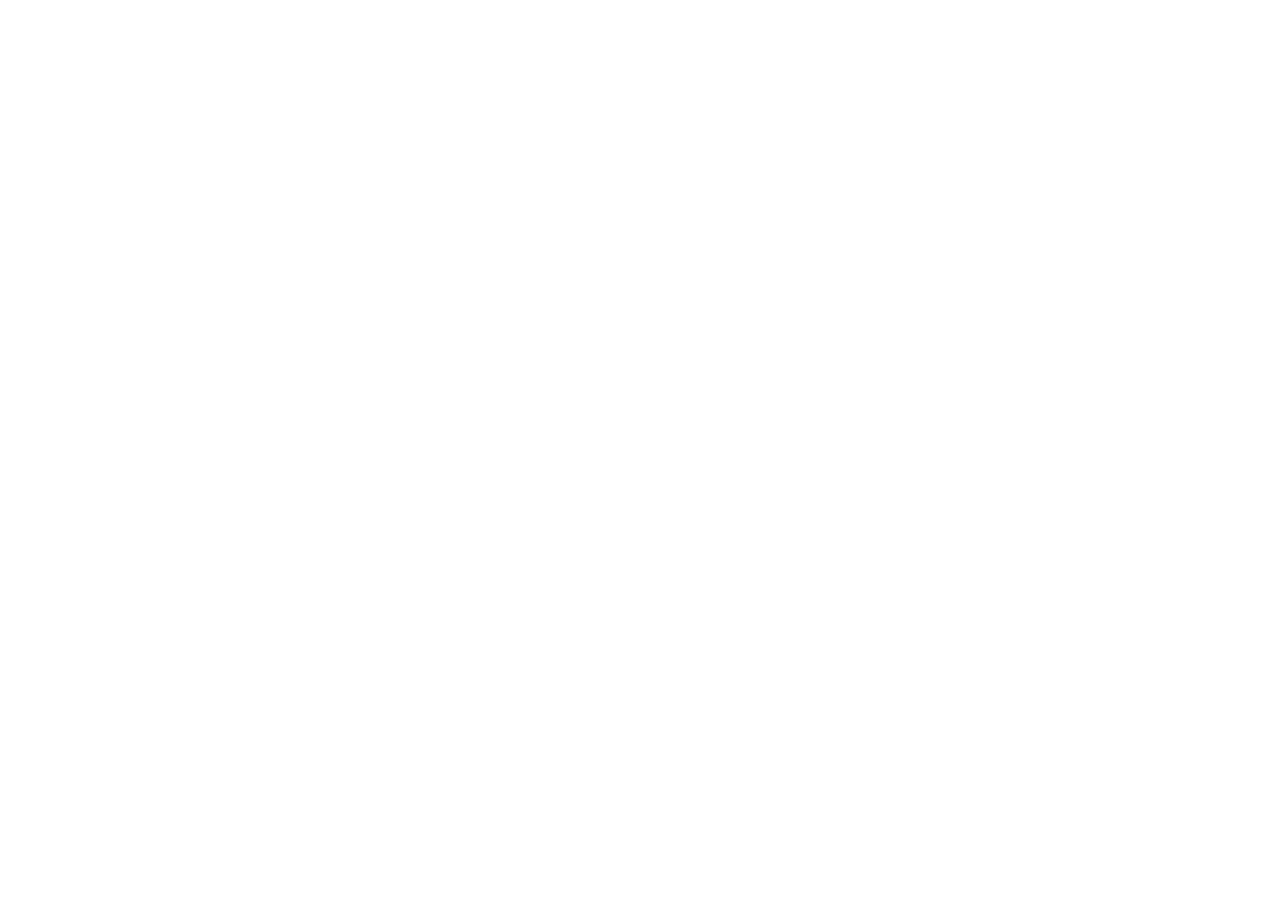
==== about.html @ e780770b "making about us page" ====
<!DOCTYPE html>
<html lang="en">

<head>
    <meta charset="UTF-8">
    <meta name="viewport" content="width=device-width, initial-scale=1.0">
    <title>Nicole Cahoon CPA</title>
    <link rel="stylesheet" href="styles.css">
    <link rel="preconnect" href="https://fonts.googleapis.com">
    <link rel="preconnect" href="https://fonts.gstatic.com" crossorigin>
    <link href="https://fonts.googleapis.com/css2?family=Lato:ital@1&family=Roboto:ital@1&family=Ubuntu&display=swap"
        rel="stylesheet">
    <link rel="stylesheet" href="https://cdnjs.cloudflare.com/ajax/libs/font-awesome/6.4.2/css/all.min.css"
        integrity="sha512-z3gLpd7yknf1YoNbCzqRKc4qyor8gaKU1qmn+CShxbuBusANI9QpRohGBreCFkKxLhei6S9CQXFEbbKuqLg0DA=="
        crossorigin="anonymous" referrerpolicy="no-referrer">
---- styles.css ----
html {
    font-size: 62.5%;
}

body {
    background-color: ;
    font-family: 'Ubuntu' sans-serif;
}

/* working on header*/
header {
    background-color:black;
    background-size: cover;
    background-repeat: no-repeat;


}

/* styles for navigation*/
/* working on navbar */
.navbar {
    display: flex;
    align-items: center;
    justify-content: space-between;

}



/*styling for logo */
.navbar img {
    width: 40%;
}

/* styles for navigation links */
.nav-links {
    display: none;
    list-style: none;
}

.nav-links.active {
    display: flex;
    flex-direction: column;
}

.nav-links li {
    margin-bottom: 10px;

}

.nav-links a {
    text-decoration: none;
    color: white;
    font-size: 2rem;
}
.nav-links a:hover{
    background-color: yellowgreen;
}

/* Humburger menu*/
/* Styles for the hamburger menu */
.menu-toggle {
    background: none;
    border: none;
    cursor: pointer;
    padding: 0;
    width: 30px;
    height: 20px;
    display: flex;
    flex-direction: column;
    justify-content: space-between;
}

.fa-facebook {
    font-size: 4rem;
    margin-left: 10rem;
    color: blue;
}

.fa-instagram {
    font-size: 4rem;
    margin-left: 10rem;
    color: red;
}

.hamburger {
    width: 100%;
    height: 4px;
    background-color: white;
    transition: transform 0.3s ease-in-out, opacity 0.3s ease-in-out;
    position: relative;
    right: 20px;
}

/* Styling for the active menu icon */
.menu-toggle.active .hamburger:nth-child(1) {
    transform: translateY(8px) rotate(45deg);
}

.menu-toggle.active .hamburger:nth-child(2) {
    opacity: 0;
}

.menu-toggle.active .hamburger:nth-child(3) {
    transform: translateY(-8px) rotate(-45deg);
}

.hero {
    position: relative;
}

.hero video {
    width: 100%;
}

.hero h1 {
    position: absolute;
    align-items: center;
    left: 35%;
    top: 5%;
    color: rgba(0, 255, 166, 0.551);
    width: 30%;
    font-size: 2rem;
}

.about {

    background-size: cover;
    background-repeat: no-repeat;
    text-align: center;
    color: #333;

}
.about img{
    width: 40rem;
}

.about h2 {
    font-size: 3rem;
    color: darkred;

}

.about-content {
    display: flex;
    justify-content: center;
    flex-direction: column;
    align-items: center;
    padding: 20px;
}

.about p {
    font-size: 2rem;
    color: black;
    width: 100%;
}

/* Styling for the services section */
.services {
    text-align: center;
}

.service-content  {
    display: flex;
    justify-content: center;
    align-items: center;
    text-align: center;

}

.service-content h2 {
    font-size: 3rem;
    margin-bottom: 20px;
    color: black;
    margin-right: 5%;
}
.services-container {
    display: grid;
    grid-gap: 10px; /* Adjust the gap between items */
    margin-top: 1px;
    text-align: center;
}
.service-wrapper {
    margin-top: 50px;
    background-image: url('images/NMAS.png');
    background-repeat: no-repeat;
    padding: 45%;
    text-align: center;
    background-position: center;
    color:white;
}

.service-wrapper h3 {
    font-size: 3rem;
    width: 50%;
    cursor: pointer;
    border: 1px solid black;
    position: absolute;
    left: 40%;
    background-color: black;

}


.service-wrapper h3:hover {
    background-color: #be1d1d;
}

.service-wrapper h3:active {
    transform: translateY(1px);
}

.service-wrapper-one {
    margin-top: 50px;
    background-image: url('images/Accounting.jpeg');
    background-repeat: no-repeat;
    padding: 45%;
    text-align: center;
    background-position: center;
    color:white;
}

.service-wrapper-one h3 {
    font-size: 3rem;
    width: 40%;
    cursor: pointer;
    border: 1px solid black;
    position: absolute;
    left: 38%;
    background-color: black;


}


.service-wrapper-one h3:hover {
    background-color: #be1d1d;
}

.service-wrapper-one h3:active {
    transform: translateY(1px);
}
.service-wrapper-two {
    margin-top: 50px;
    background-image: url('images/tax.png');
    background-repeat: no-repeat;
    padding: 45%;
    text-align: center;
    background-position: center;
    color:white;
}

.service-wrapper-two h3 {
    font-size: 3rem;
    width: 40%;
    cursor: pointer;
    border: 1px solid black;
    position: absolute;
    left: 40%;
    background-color: black;


}


.service-wrapper-two h3:hover {
    background-color: #be1d1d;
}

.service-wrapper-two h3:active {
    transform: translateY(1px);
}

.services a {
    text-decoration: none;
    color: black;
}
.services a:hover{
    background-color: yellowgreen;
}

.contact {
    padding: 20px;
    color: black;
}

.contact a {
    text-decoration: none;
    color: black;
    font-size: 80%;
}

.contact h2 {
    font-size: 3rem;
    margin-bottom: 20px;
    color: darkgreen;
}

.contact p {
    font-size: 2rem;
}

article {
    margin-bottom: 15px;
}

article h3 {
    font-size: 2.5rem;
    margin-bottom: 5px;
}

article p {
    margin: 0;
    font-size: 2rem;
}

/* Form styles */
form {
    margin-top: 20px;
    font-size: 3rem;
}

label {
    display: block;
    margin-bottom: 5px;
    font-size: 2.4rem;
}

input[type="text"],
input[type="email"],
textarea {
    width: 100%;
    padding: 8px;
    margin-bottom: 10px;
    border: 1px solid #ccc;
    border-radius: 4px;
    box-sizing: border-box;
    font-size: 2.2rem;
}

input[type="submit"] {
    background-color: #4CAF50;
    color: white;
    padding: 10px 20px;
    border: none;
    border-radius: 4px;
    cursor: pointer;
    font-size: 1em;
}

input[type="submit"]:hover {
    background-color: #45a049;
}

input[type="submit"]:focus {
    outline: none;
}

.contact img {
    margin: 15px;
    padding: 10px;
}
.containwraper a {
    border: 1px solid;
    background-color: #45a049;
    padding: 1rem;
    font-size: 1rem;
    color: white;
    text-decoration: none;
    border-radius: 10px;
text-align: center;
}

.containwraper a:hover {
    background-color: black;

}

footer {
    display: flex;
    justify-content: center;
    align-items: center;
    border-top: 2px solid black;
    padding: 20px;
    font-size: 2.5rem;
    color: #333;

}
/* for services page*/
/* Section containing services */
.services-wrapper {
    display: flex;
    flex-wrap: wrap;
    gap: 20px;
}

/* Individual service */
.service-one {
    background-color: black;
    padding: 20px;
    border-radius: 8px;
    flex: 1 1 300px; /* Adjust as needed */
    color: aliceblue;
}

/* Service titles */
.service h3 {
    font-size: 18px;
    margin-bottom: 10px;
}

/* Service links */
.service-one  a {
    text-decoration: none;
    color:white;
    border: 1px solid black;
    border-radius: 3px;
    font-size: 18px;
}
.service-one a:hover{
    background-color: black;
}

/* Service description */
.service p {
    font-size: 16px;
    margin-bottom: 15px;
}

/* Service lists */
.service ul {
    list-style: none;
    padding: 0;
}

/* Service list items */
.service li {
    margin-bottom: 5px;
}
.coint{
    text-align: center;
    border-top: 2px solid black;
    border-bottom: 2px solid black;
}

/* "Book Appointment" button */
.container-wrapper a {
    display: inline-block;
    padding: 10px 20px;
    text-decoration: none;
    background-color: #3498db;
    color: #fff;
    border-radius: 5px;
    margin-left: 1%;
    margin-bottom: 10px;
}

.container-wrapper a:hover {
    background-color: black;
}


/* Media queries for tablet (720px) */
@media (min-width: 601px) and (max-width: 1024px) {

    header {
        padding: 15px 30px;
    }

    .navbar {
        display: block;
        align-items: center;
    }

    .navbar img {
        width: 20%;
    }

    .nav-links {
        display: flex;
        list-style: none;
    }

    .nav-links li {
        margin-right: 20px;
    }

    .nav-links a {
        text-decoration: none;
        color: white;
        font-size: 4rem;
    }

    .menu-toggle {
        display: none;
    }

    .hero h1 {
        font-size: 4rem;
    }

    
    .services h2 {
        font-size: 5rem;
        color: darkred;
    }


    .contact h2 {
        font-size: 5rem;
        color: darkgreen;
    }

    .contact p {
        font-size: 4rem;
    }

    article h3 {
        font-size: 5rem;
    }

    article p {
        font-size: 2rem;
    }

    form {
        font-size: 5rem;
    }

    label {
        font-size: 5rem;
    }

    input[type="text"],
    input[type="email"],
    textarea {
        font-size: 4.6rem;
    }

    footer {
        font-size: 4rem;
    }

}

/* Media query for larger desktop screens */
@media (min-width: 1200px) {
    

    .navbar {
        display: flex;
        align-items: center;
        max-width: 1170px;
        margin: auto;
    }
    
    .navbar img {
        width: 20%;
    }
    .nav-links {
        display: flex;
        list-style: none;
        margin: auto;
    }

    .nav-links li {
        margin-right: auto;
        /* Add some space between the list items */
    }

    .nav-links a {
        text-decoration: none;
        color: white;
        font-size: 1.5rem;
        margin-left: 100px;

    }

   

    .menu-toggle {
        display: none;
    }

    .hero h1 {
        font-size: 8rem;
        width: 50%;
        text-align: center;
        margin-left: -10%;
    }

    .about h2 {
        font-size: 4rem;
    }

    .about p {
        font-size: 2rem;
        text-align: center;
        margin-left: 100px;
        margin-right: 100px;
    }

    .about{
        max-width: 1170px;
        margin: auto;
    }
/* starting styling for services */
    .services{
        max-width: 1170px;
        margin: auto;
    }
.services h2 {
        font-size: 4rem;
       
    }
    .services-container {
        display: grid;
        grid-template-columns: repeat(3, 1fr); /* Three columns with equal width */
        grid-gap: 10px; /* Adjust the gap between items */
        margin-top: 50px;
    }
    .service-wrapper {
        margin-top: 50px;
        background-image: url('images/NMAS.png');
        background-repeat: no-repeat;
        padding: 40%;
        text-align: center;
        background-position: center;
        color:white;
    }
    
    .service-wrapper h3 {
        font-size: 2.5rem;
        width: 20%;
        cursor: pointer;
        border: 1px solid black;
        padding: 5px;
        transition: all 0.3s ease;
        position: absolute;
        left: 14%;
        background-color: black;
        border-radius: 10px;

    
    }
    
    
    .service-wrapper h3:hover {
        background-color: #be1d1d;
        font-size: 4rem;
    }
   
    
    .service-wrapper-one {
        margin-top: 50px;
        background-image: url('images/Accounting.jpeg');
        background-repeat: no-repeat;
        padding: 40%;
        text-align: center;
        background-position: center;
        color:white;
    }
    
    .service-wrapper-one h3 {
        font-size: 2.5rem;
        width: 20%;
        cursor: pointer;
        border: 1px solid black;
        padding: 5px;
        transition: all 0.3s ease;
        position: absolute;
        left: 39%;
        background-color: black;
        border-radius: 10px;

    
    
    }
    
    .service-wrapper-one h3:hover {
        background-color: #be1d1d;
        font-size: 3rem;
    }
    
    .service-wrapper-one h3:active {
        transform: translateY(0px);
    }
    .service-wrapper-two {
        margin-top: 50px;
        background-image: url('images/tax.png');
        background-repeat: no-repeat;
        padding: 40%;
        text-align: center;
        background-position: center;
        color:white;
    }
    
    .service-wrapper-two h3 {
        font-size: 2.5rem;
        width: 20%;
        cursor: pointer;
        border: 1px solid black;
        padding: 5px;
        transition: all 0.3s ease;
        position: absolute;
        left: 65%;
        background-color: black;
        border-radius: 10px;
    
    
    }
    
    
    .service-wrapper-two h3:hover {
        background-color: #be1d1d;
        font-size: 3rem;
    }
    
    .service-wrapper-two h3:active {
        transform: translateY(1px);
    }
    
    
    .contact {
        max-width: 1170px;
        margin-left: 5%;
        text-align: center;

    }

    .contact p {
        font-size: 2rem;
    }
}
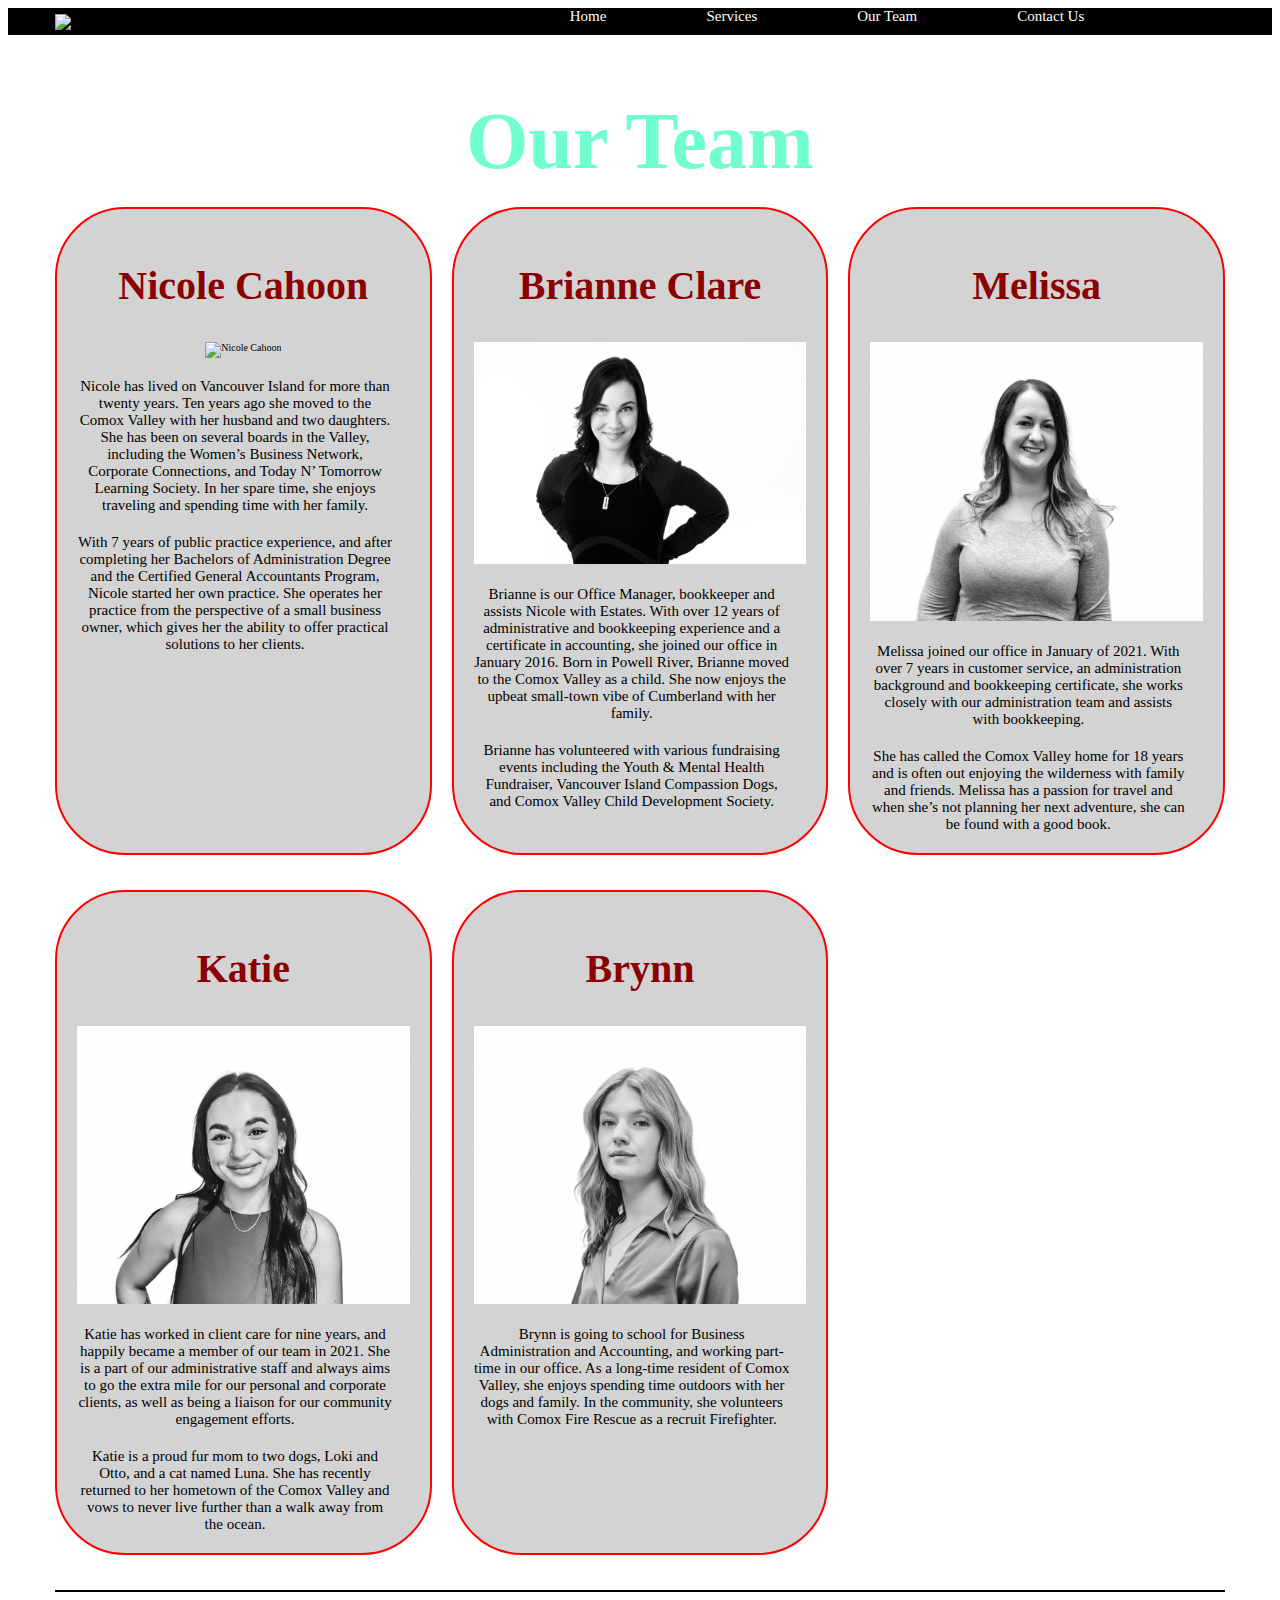
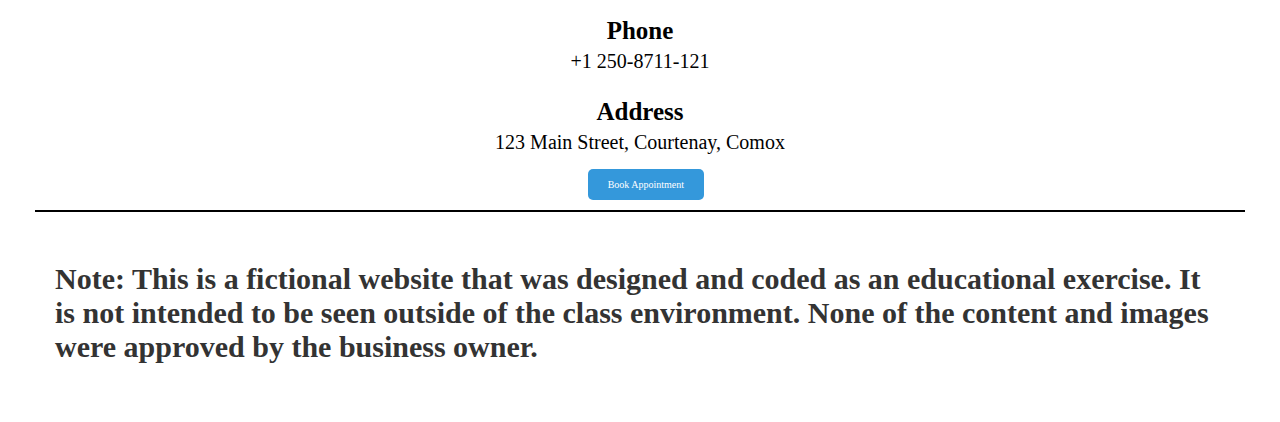
==== commit 7675b022: "modifying services page" ====
--- a/about.html
+++ b/about.html
@@ -4,7 +4,7 @@
 <head>
     <meta charset="UTF-8">
     <meta name="viewport" content="width=device-width, initial-scale=1.0">
-    <title>Nicole Cahoon CPA</title>
+    <title>Our Team</title>
     <link rel="stylesheet" href="styles.css">
     <link rel="preconnect" href="https://fonts.googleapis.com">
     <link rel="preconnect" href="https://fonts.gstatic.com" crossorigin>
@@ -12,4 +12,127 @@
         rel="stylesheet">
     <link rel="stylesheet" href="https://cdnjs.cloudflare.com/ajax/libs/font-awesome/6.4.2/css/all.min.css"
         integrity="sha512-z3gLpd7yknf1YoNbCzqRKc4qyor8gaKU1qmn+CShxbuBusANI9QpRohGBreCFkKxLhei6S9CQXFEbbKuqLg0DA=="
-        crossorigin="anonymous" referrerpolicy="no-referrer">+        crossorigin="anonymous" referrerpolicy="no-referrer">
+    <script>
+        function toggleMenu() {
+            const menu = document.getElementById('menu');
+            menu.classList.toggle('active');
+        }
+        function navigateTo(url) {
+            window.location.href = url;
+        }
+
+    </script>
+</head>
+
+<body>
+    <header>
+        <nav class="navbar">
+
+            <img src="images/cropped-NC_logo_INC_white_June_2016-03.png" alt="company logo">
+
+            <button class="menu-toggle" onclick="toggleMenu()" aria-label="Toggle navigation">
+                <span class="hamburger"></span>
+                <span class="hamburger"></span>
+                <span class="hamburger"></span>
+            </button>
+            <ul class="nav-links" id="menu">
+                <li><a href="index.html" target="_blank">Home</a></li>
+                <li><a href="services.html" target="_blank">Services</a></li>
+                <li><a href="about.html" target="_blank">Our Team</a></li>
+                <li><a href="contact.html" target="_blank"> Contact Us</a></li>
+            </ul>
+        </nav>
+    </header>
+    <main>
+        <section class="hero">
+
+            <video autoplay muted loop playsinline>
+                <source
+                    src="C:\Users\patha\OneDrive\Documents\Html Project\project-u8312\images\y2mate.com - Accounting Business Promotion in 2D Animation Style_1080p.mp4"
+                    type="video/mp4">
+            </video>
+
+            <div class="hero-content">
+                <h1>Our Team</h1>
+            </div>
+        </section>
+        <section class="card">
+            <article class="card-wrapper">
+                <h2>Nicole Cahoon</h2>
+                <img src="images\nicole.jpg" alt="Nicole Cahoon">
+                <p>Nicole has lived on Vancouver Island for more than twenty years. Ten years ago she moved to the Comox
+                    Valley with her husband and two daughters. She has been on several boards in the Valley, including
+                    the Women’s Business Network, Corporate Connections, and Today N’ Tomorrow Learning Society. In her
+                    spare time, she enjoys traveling and spending time with her family.</p>
+                <p>With 7 years of public practice experience, and after completing her Bachelors of Administration
+                    Degree and the Certified General Accountants Program, Nicole started her own practice. She operates
+                    her practice from the perspective of a small business owner, which gives her the ability to offer
+                    practical solutions to her clients.</p>
+            </article>
+
+            <article class="card-wrapper">
+                <h2>Brianne Clare</h2>
+                <img src="images\Brianne-Social-Size.jpg" alt="Brianne Clare">
+
+                <p>Brianne is our Office Manager, bookkeeper and assists Nicole with Estates. With over 12 years of
+                    administrative and bookkeeping experience and a certificate in accounting, she joined our office in
+                    January 2016. Born in Powell River, Brianne moved to the Comox Valley as a child. She now enjoys the
+                    upbeat small-town vibe of Cumberland with her family.</p>
+                <p>Brianne has volunteered with various fundraising events including the Youth & Mental Health
+                    Fundraiser, Vancouver Island Compassion Dogs, and Comox Valley Child Development Society.</p>
+            </article>
+            <article class="card-wrapper">
+                <h2>Melissa</h2>
+                <img src="images\M1.png" alt="Melissa">
+
+                <p>Melissa joined our office in January of 2021. With over 7 years in customer service, an
+                    administration background and bookkeeping certificate, she works closely with our administration
+                    team and assists with bookkeeping.</p>
+                <p>She has called the Comox Valley home for 18 years and is often out enjoying the wilderness with
+                    family and friends. Melissa has a passion for travel and when she’s not planning her next adventure,
+                    she can be found with a good book.</p>
+            </article>
+            <article class="card-wrapper">
+                <h2>Katie</h2>
+                <img src="images\K1.png" alt="Katie">
+
+                <p>Katie has worked in client care for nine years, and happily became a member of our team in 2021. She
+                    is a part of our administrative staff and always aims to go the extra mile for our personal and
+                    corporate clients, as well as being a liaison for our community engagement efforts.</p>
+                <p>Katie is a proud fur mom to two dogs, Loki and Otto, and a cat named Luna. She has recently returned
+                    to her hometown of the Comox Valley and vows to never live further than a walk away from the ocean.
+                </p>
+            </article>
+            <article class="card-wrapper">
+                <h2>Brynn</h2>
+                <img src="images\B1.png" alt="Brynn">
+
+                <p>Brynn is going to school for Business Administration and Accounting, and working part-time in our
+                    office. As a long-time resident of Comox Valley, she enjoys spending time outdoors with her dogs and
+                    family. In the community, she volunteers with Comox Fire Rescue as a recruit Firefighter.</p>
+            </article>
+        </section>
+        <section class="coint">
+            <article>
+                <h3>Phone</h3>
+                <p>+1 250-8711-121</p>
+            </article>
+            <article>
+                <h3>Address</h3>
+                <p>123 Main Street, Courtenay, Comox</p>
+            </article>
+            <div class="container-wrapper">
+                <a href="contact.html" target="_blank">Book Appointment</a>
+            </div>
+        </section>
+    </main>
+    <footer>
+        <p><b>Note: This is a fictional website that was designed and coded as an educational exercise. It is not
+                intended to
+                be seen outside of the class environment. None of the content and images were approved by the business
+                owner.</b></p>
+    </footer>
+</body>
+
+</html>--- a/styles.css
+++ b/styles.css
@@ -440,7 +440,6 @@
 .coint{
     text-align: center;
     border-top: 2px solid black;
-    border-bottom: 2px solid black;
 }
 
 /* "Book Appointment" button */
@@ -458,90 +457,45 @@
 .container-wrapper a:hover {
     background-color: black;
 }
-
-
-/* Media queries for tablet (720px) */
-@media (min-width: 601px) and (max-width: 1024px) {
-
-    header {
-        padding: 15px 30px;
-    }
-
-    .navbar {
-        display: block;
-        align-items: center;
-    }
-
-    .navbar img {
-        width: 20%;
-    }
-
-    .nav-links {
-        display: flex;
-        list-style: none;
-    }
-
-    .nav-links li {
-        margin-right: 20px;
-    }
-
-    .nav-links a {
-        text-decoration: none;
-        color: white;
-        font-size: 4rem;
-    }
-
-    .menu-toggle {
-        display: none;
-    }
-
-    .hero h1 {
-        font-size: 4rem;
-    }
-
-    
-    .services h2 {
-        font-size: 5rem;
-        color: darkred;
-    }
-
-
-    .contact h2 {
-        font-size: 5rem;
-        color: darkgreen;
-    }
-
-    .contact p {
-        font-size: 4rem;
-    }
-
-    article h3 {
-        font-size: 5rem;
-    }
-
-    article p {
-        font-size: 2rem;
-    }
-
-    form {
-        font-size: 5rem;
-    }
-
-    label {
-        font-size: 5rem;
-    }
-
-    input[type="text"],
-    input[type="email"],
-    textarea {
-        font-size: 4.6rem;
-    }
-
-    footer {
-        font-size: 4rem;
-    }
-
-}
+/*for about page
+-
+-
+*/
+
+
+.card {
+    display: grid;
+    grid-template-columns: repeat(autofit, minmax(300px, 1fr));
+    gap: 20px;
+    padding: 20px;
+    text-align: center;
+    margin-top: 20px;
+    
+}
+
+.card-wrapper {
+    border: 2px solid red;
+    padding: 20px;
+    border-radius: 50px;
+    background-color:lightgray;
+    color:black;
+}
+.card-wrapper img{
+    width: 65%;
+}
+.card-wrapper h2{
+    font-size: 4rem;
+    color: darkred;
+}
+.card-wrapper:hover{
+    background-color: black;
+    color: silver;
+}
+.card-wrapper p{
+    font-size: 1.5rem;
+    margin-top: 20px;
+}
+
 
 /* Media query for larger desktop screens */
 @media (min-width: 1200px) {
@@ -601,6 +555,11 @@
     }
 
     .about{
+        max-width: 1170px;
+        margin: auto;
+    }
+    footer {
+        font-size: 4rem;
         max-width: 1170px;
         margin: auto;
     }
@@ -731,4 +690,75 @@
     .contact p {
         font-size: 2rem;
     }
+    .coint{
+        max-width: 1170px;
+        margin: auto;
+    }
+
+    /* contact us page----
+    --------
+    ----
+    */
+    form {
+        font-size: 2rem;
+        max-width: 1170px;
+        margin: auto;
+    }
+
+    label {
+        font-size: 2rem;
+    }
+
+    input[type="text"],
+    input[type="email"],
+    textarea {
+        font-size: 2rem;
+        max-width: 1170px;
+        margin: auto;
+    }
+
+    footer {
+        font-size: 3rem;
+        max-width: 1170px;
+        margin: auto;
+    }
+    /* for about page*/
+    .card {
+        display: grid;
+        grid-template-columns: repeat(3, minmax(300px, 1fr));
+        gap: 20px;
+        padding: 20px;
+        text-align: center;
+        margin-top: 80px;
+        max-width: 1170px;
+        margin: auto;
+        
+        
+    }
+    
+    .card-wrapper {
+        border: 2px solid red;
+        padding: 20px;
+        border-radius: 70px;
+        background-color:lightgray;
+        color:black;
+    }
+    .card-wrapper img{
+        width: 100%;
+    }
+    .card-wrapper h2{
+        font-size: 4rem;
+        color: darkred;
+    }
+    .card-wrapper p{
+        font-size: 1.5rem;
+        width: 95%;
+        margin-top: 20px;
+    }
+    .card-wrapper:hover{
+        background-color: black;
+        color: silver;
+    }
+    
+    
 }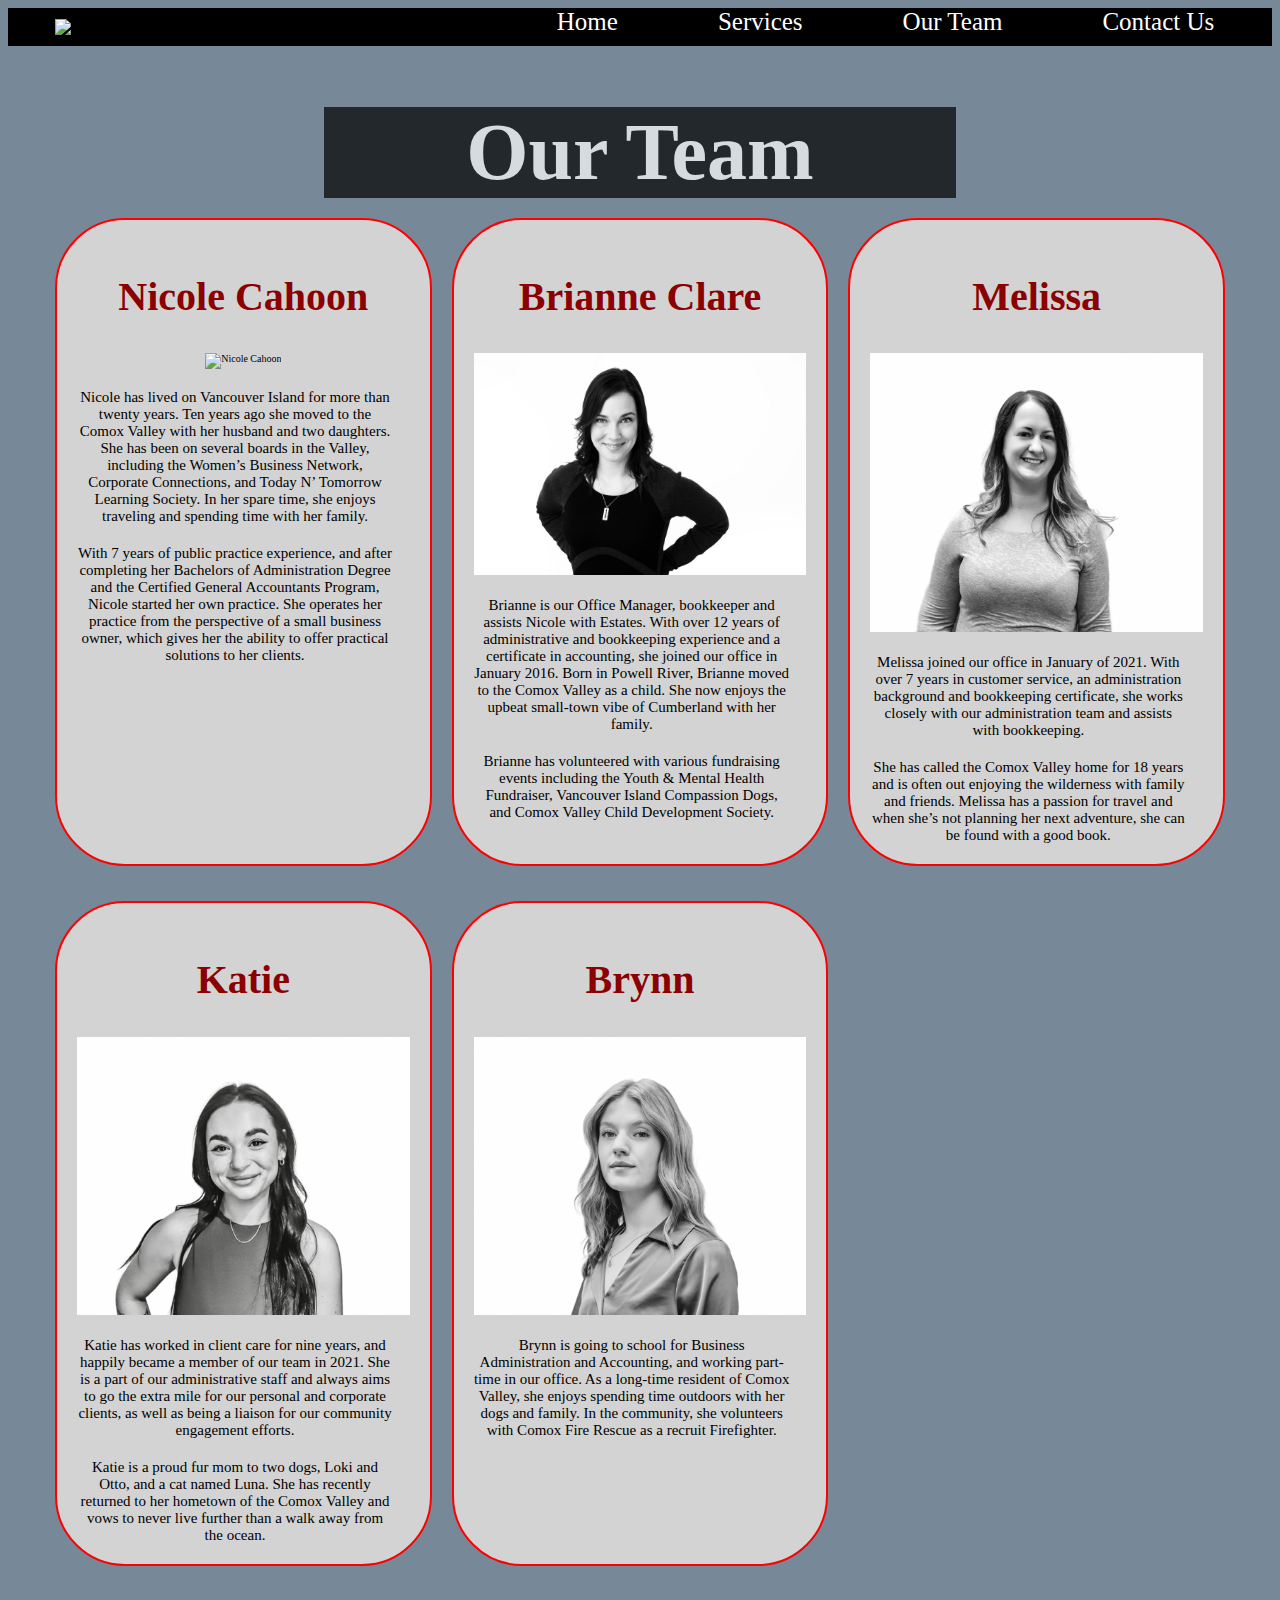
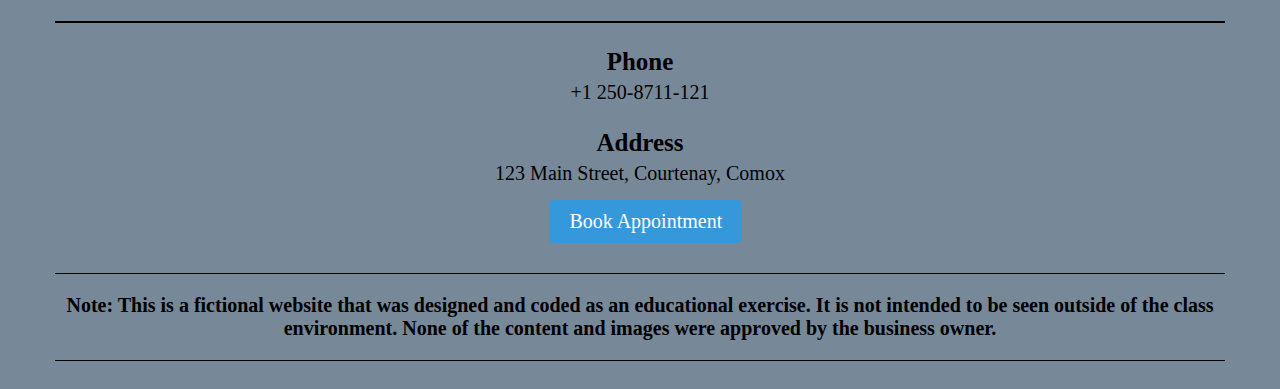
==== commit c5725b90: "I completed my editing and wrote content for why chose us with the help of chatgpt" ====
--- a/about.html
+++ b/about.html
@@ -37,15 +37,16 @@
                 <span class="hamburger"></span>
             </button>
             <ul class="nav-links" id="menu">
-                <li><a href="index.html" target="_blank">Home</a></li>
-                <li><a href="services.html" target="_blank">Services</a></li>
-                <li><a href="about.html" target="_blank">Our Team</a></li>
-                <li><a href="contact.html" target="_blank"> Contact Us</a></li>
+                <li><a href="index.html">Home</a></li>
+                <li><a href="services.html">Services</a></li>
+                <li><a href="about.html">Our Team</a></li>
+                <li><a href="contact.html"> Contact Us</a></li>
             </ul>
         </nav>
     </header>
     <main>
         <section class="hero">
+            <img src="images\.jpg" alt="Accounting">
 
             <video autoplay muted loop playsinline>
                 <source
@@ -113,6 +114,9 @@
                     family. In the community, she volunteers with Comox Fire Rescue as a recruit Firefighter.</p>
             </article>
         </section>
+
+    </main>
+    <footer>
         <section class="coint">
             <article>
                 <h3>Phone</h3>
@@ -126,12 +130,13 @@
                 <a href="contact.html" target="_blank">Book Appointment</a>
             </div>
         </section>
-    </main>
-    <footer>
-        <p><b>Note: This is a fictional website that was designed and coded as an educational exercise. It is not
-                intended to
-                be seen outside of the class environment. None of the content and images were approved by the business
-                owner.</b></p>
+        <div class="disclaimer">
+            <p><b>Note: This is a fictional website that was designed and coded as an educational exercise. It is not
+                    intended to
+                    be seen outside of the class environment. None of the content and images were approved by the
+                    business
+                    owner.</b></p>
+        </div>
     </footer>
 </body>
 
--- a/styles.css
+++ b/styles.css
@@ -3,7 +3,7 @@
 }
 
 body {
-    background-color: ;
+    background-color:lightslategray;
     font-family: 'Ubuntu' sans-serif;
 }
 
@@ -51,7 +51,7 @@
 .nav-links a {
     text-decoration: none;
     color: white;
-    font-size: 2rem;
+    font-size: 3rem;
 }
 .nav-links a:hover{
     background-color: yellowgreen;
@@ -107,10 +107,14 @@
 
 .hero {
     position: relative;
-}
-
+    
+}
+.hero img{
+    width: 100%;
+}
 .hero video {
     width: 100%;
+    display: none;
 }
 
 .hero h1 {
@@ -118,9 +122,9 @@
     align-items: center;
     left: 35%;
     top: 5%;
-    color: rgba(0, 255, 166, 0.551);
+    color:black;
     width: 30%;
-    font-size: 2rem;
+    font-size: 3rem;
 }
 
 .about {
@@ -174,11 +178,31 @@
     color: black;
     margin-right: 5%;
 }
+.service-content p{
+    font-size: 2rem;
+}
+.main-Service{
+    max-width: 1170px;
+    margin: auto;
+    display: block;
+    text-align: center;
+}
+.main-Service h2{
+    font-size: 3rem;
+    margin-top: 40px;
+}
+.main-Service p{
+    font-size: 2rem;
+    text-align: center;
+}
+
 .services-container {
     display: grid;
     grid-gap: 10px; /* Adjust the gap between items */
     margin-top: 1px;
     text-align: center;
+    max-width: 1170px;
+    margin: auto;
 }
 .service-wrapper {
     margin-top: 50px;
@@ -356,42 +380,102 @@
     outline: none;
 }
 
-.contact img {
-    margin: 15px;
-    padding: 10px;
-}
-.containwraper a {
-    border: 1px solid;
-    background-color: #45a049;
-    padding: 1rem;
-    font-size: 1rem;
+/* Footer styles */
+
+footer {
+    background-color:lightslategray;
+    padding: 20px;
+    text-align: center;
+    
+}
+
+.contacts {
+    display: block;
+    background-color:lightslategray;
+}
+
+.contacts-details {
+    flex-basis: 45%;
+    padding-right: 20px; /* Adjust spacing between contact details and map */
+margin-top: 40px;
+}
+
+.contacts-details h2 {
+    margin-bottom: 10px;
+    font-size: 4rem;
+}
+
+.contacts-details article {
+    margin-bottom: 15px;
+}
+
+.contacts-details article a {
+    font-size: 2rem;
+    margin-bottom: 5px;
+    margin-top: 15px;
+    color: black;
+}
+
+.map{
+    margin-top: 80px;
+    margin-right: 50px;
+}
+.contacts-details p {
+    margin-bottom: 15px;
+    margin-top: 15px;
+    font-size: 2rem;
+}
+
+.social-links a {
+    margin-right: 10px; /* Adjust spacing between social media icons */
+}
+
+.appointment {
+    margin-top: 15px;
+}
+
+.appointment a {
+    display: inline-block;
+    padding: 10px 15px;
+    border: 1px solid #45a049;
+    background-color: black;
     color: white;
     text-decoration: none;
     border-radius: 10px;
-text-align: center;
-}
-
-.containwraper a:hover {
+    transition: background-color 0.3s ease;
+    font-size: 2rem;
+}
+
+.appointment a:hover {
     background-color: black;
-
-}
-
-footer {
-    display: flex;
-    justify-content: center;
-    align-items: center;
-    border-top: 2px solid black;
-    padding: 20px;
-    font-size: 2.5rem;
-    color: #333;
-
-}
+}
+
+.disclaimer {
+    font-size: 2rem;
+    margin-top: 20px;
+    border-bottom: 1px solid black;
+    border-top: 1px solid black;
+}
+
 /* for services page*/
 /* Section containing services */
 .services-wrapper {
-    display: flex;
-    flex-wrap: wrap;
+    display: grid;
+    grid-template-columns: repeat(1, minmax(300px, 1fr));
     gap: 20px;
+    padding: 20px;
+    text-align: center;
+    margin-top: 20px;
+    max-width: 1170px;
+    margin: auto;
+    
+}
+.service-one li{
+    list-style: circle;
+ font-size: 16px;
+ text-align: left;
+ margin-left: 40%;
+
 }
 
 /* Individual service */
@@ -399,42 +483,44 @@
     background-color: black;
     padding: 20px;
     border-radius: 8px;
-    flex: 1 1 300px; /* Adjust as needed */
     color: aliceblue;
+
 }
 
 /* Service titles */
-.service h3 {
+.services-wrapper h3 {
     font-size: 18px;
-    margin-bottom: 10px;
+    margin-bottom: 40px;
 }
 
 /* Service links */
 .service-one  a {
     text-decoration: none;
     color:white;
-    border: 1px solid black;
+    border: 2px solid red;
     border-radius: 3px;
     font-size: 18px;
+    padding: 5px;
 }
 .service-one a:hover{
-    background-color: black;
+    background-color:gray;
+    color: black;
 }
 
 /* Service description */
-.service p {
+.services-wrapper p {
     font-size: 16px;
     margin-bottom: 15px;
 }
 
 /* Service lists */
-.service ul {
+.services-wrapper ul {
     list-style: none;
-    padding: 0;
+    text-align: center;
 }
 
 /* Service list items */
-.service li {
+.services-wrapper li {
     margin-bottom: 5px;
 }
 .coint{
@@ -509,7 +595,7 @@
     }
     
     .navbar img {
-        width: 20%;
+        width: 30%;
     }
     .nav-links {
         display: flex;
@@ -525,7 +611,7 @@
     .nav-links a {
         text-decoration: none;
         color: white;
-        font-size: 1.5rem;
+        font-size: 2.5rem;
         margin-left: 100px;
 
     }
@@ -535,14 +621,26 @@
     .menu-toggle {
         display: none;
     }
-
-    .hero h1 {
+    
+    .hero img{
+display: none;
+    }
+
+    .hero video {
+        width: 100%;
+        display: inline-block;
+    }
+    .hero-content h1 {
         font-size: 8rem;
         width: 50%;
         text-align: center;
         margin-left: -10%;
-    }
-
+        position: absolute;
+        color: #fff;
+        background-color:black;
+        opacity: 70%;
+
+    }
     .about h2 {
         font-size: 4rem;
     }
@@ -562,6 +660,7 @@
         font-size: 4rem;
         max-width: 1170px;
         margin: auto;
+        background-color: lightslategray;
     }
 /* starting styling for services */
     .services{
@@ -572,6 +671,21 @@
         font-size: 4rem;
        
     }
+    .main-Service{
+        max-width: 1170px;
+        margin: auto;
+        display: block;
+        text-align: center;
+    }
+    .main-Service h2{
+        font-size: 3rem;
+        margin-top: 40px;
+    }
+    .main-Service p{
+        font-size: 2rem;
+        text-align: center;
+    }
+    
     .services-container {
         display: grid;
         grid-template-columns: repeat(3, 1fr); /* Three columns with equal width */
@@ -682,28 +796,98 @@
     
     .contact {
         max-width: 1170px;
-        margin-left: 5%;
         text-align: center;
+        margin: auto;
 
     }
 
     .contact p {
         font-size: 2rem;
+
     }
     .coint{
         max-width: 1170px;
         margin: auto;
     }
+    .container-wrapper{
+        font-size: 2rem;
+    }
+    footer {
+        background-color:lightslategray;
+        padding: 20px;
+        text-align: center;
+        max-width: 1170px;
+        margin: auto;
+        
+    }
+    footer p{
+        font-size: 2rem;
+    }
+    
+    .contacts {
+        display: flex;
+        justify-content: space-between;
+        align-items: flex-start;
+    }
+    
+    .contacts-details {
+        flex-basis: 45%;
+        padding-right: 20px; /* Adjust spacing between contact details and map */
+    }
+    
+    .contacts-details h2 {
+        margin-bottom: 10px;
+        color: black;
+        margin-bottom: 10px;
+    }
+    
+    .contacts-details article {
+        margin-bottom: 15px;
+        margin-top: 15px;
+    }
+    
+    .contacts-details h3 {
+        font-size:2.5rem;
+        margin-bottom: 5px;
+        margin-top: 5px;
+    }
+    
+    .contacts-details p {
+        margin-bottom: 5px;
+        margin-top: 5px;
+    }
+    
+    .social-links a {
+        margin-right: 10px; /* Adjust spacing between social media icons */
+    }
+    
+    .appointment {
+        margin-top: 15px;
+        margin-bottom: 15px;
+    }
+    
+    .appointment a {
+        display: inline-block;
+        padding: 10px 20px;
+        border: 1px solid #45a049;
+        background-color: #45a049;
+        color: white;
+        text-decoration: none;
+        border-radius: 10px;
+        transition: background-color 0.3s ease;
+    }
+    
+    .appointment a:hover {
+        background-color: black;
+    }
+    
+  
 
     /* contact us page----
     --------
     ----
     */
-    form {
-        font-size: 2rem;
-        max-width: 1170px;
-        margin: auto;
-    }
+  
 
     label {
         font-size: 2rem;
@@ -713,15 +897,11 @@
     input[type="email"],
     textarea {
         font-size: 2rem;
-        max-width: 1170px;
-        margin: auto;
-    }
-
-    footer {
-        font-size: 3rem;
-        max-width: 1170px;
-        margin: auto;
-    }
+        
+        margin-bottom: 20px;
+    }
+
+   
     /* for about page*/
     .card {
         display: grid;
@@ -758,6 +938,7 @@
     .card-wrapper:hover{
         background-color: black;
         color: silver;
+        opacity: 70%;
     }
     
     
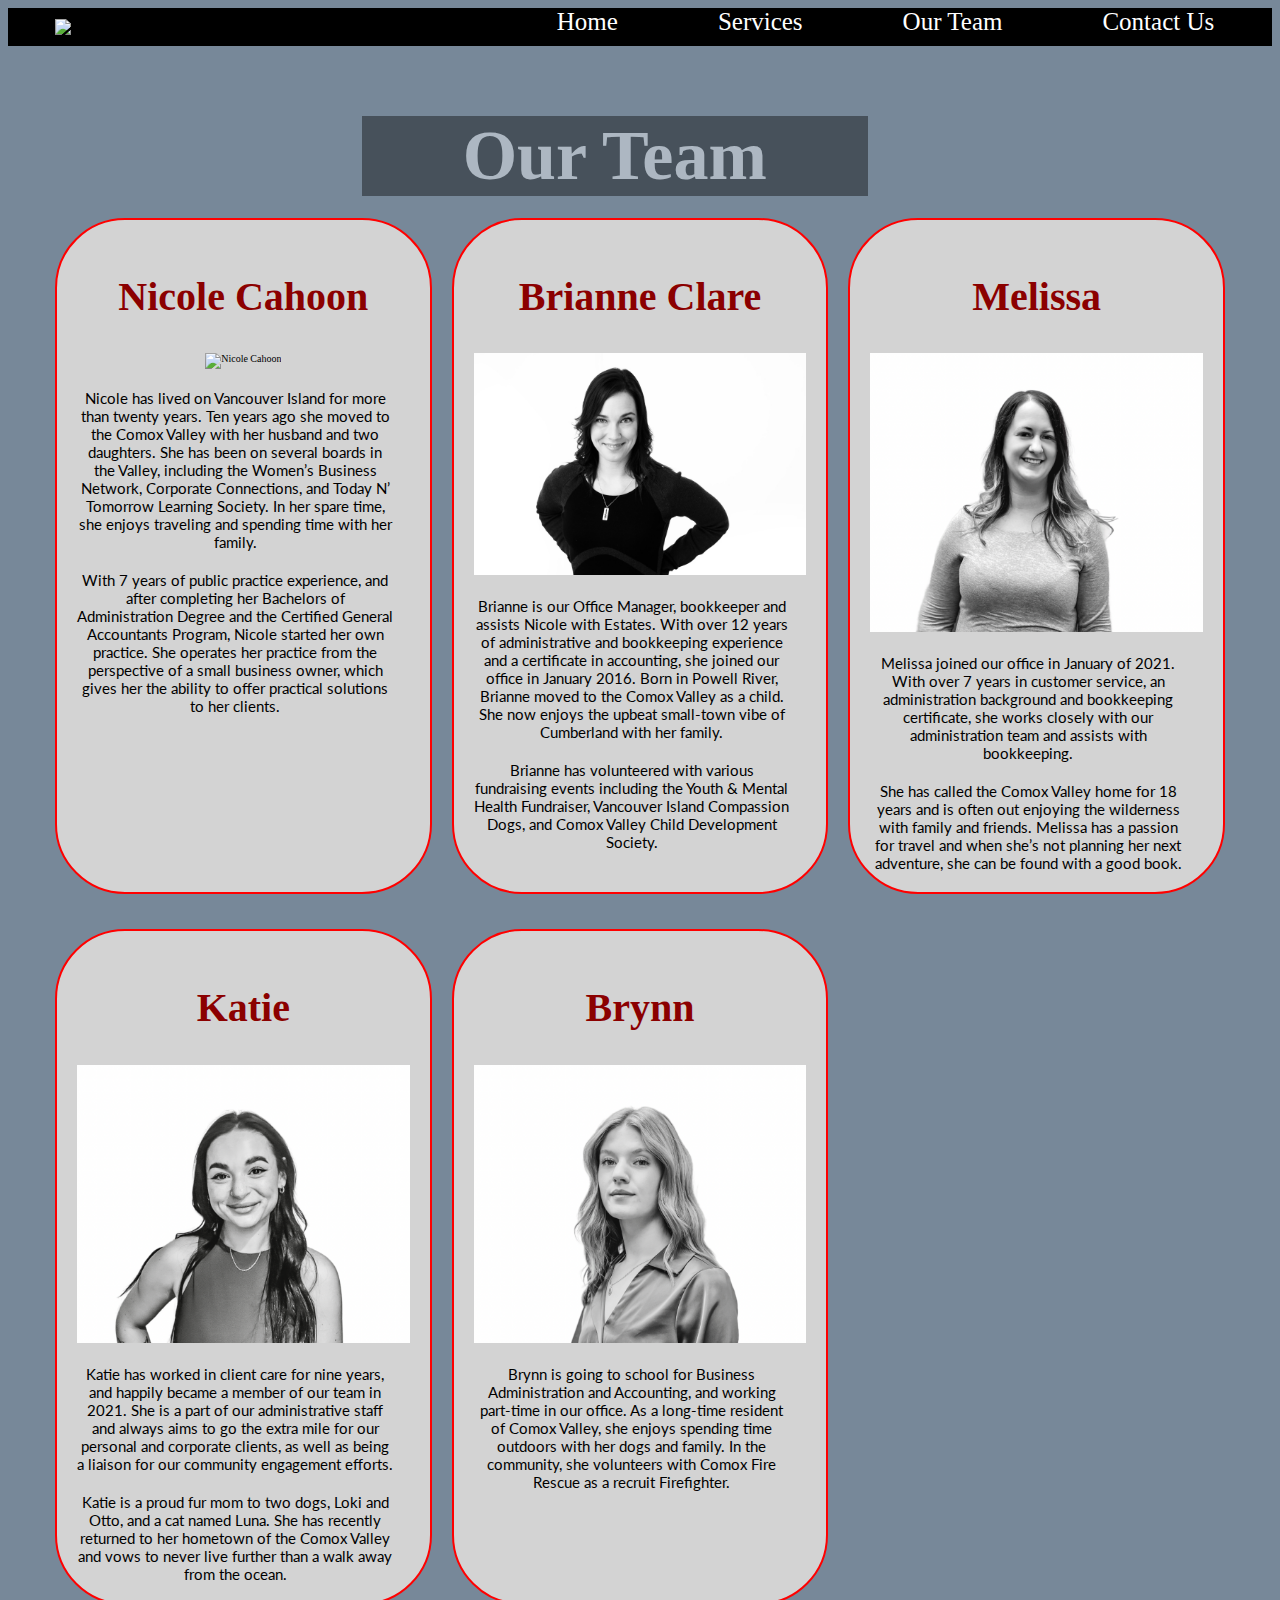
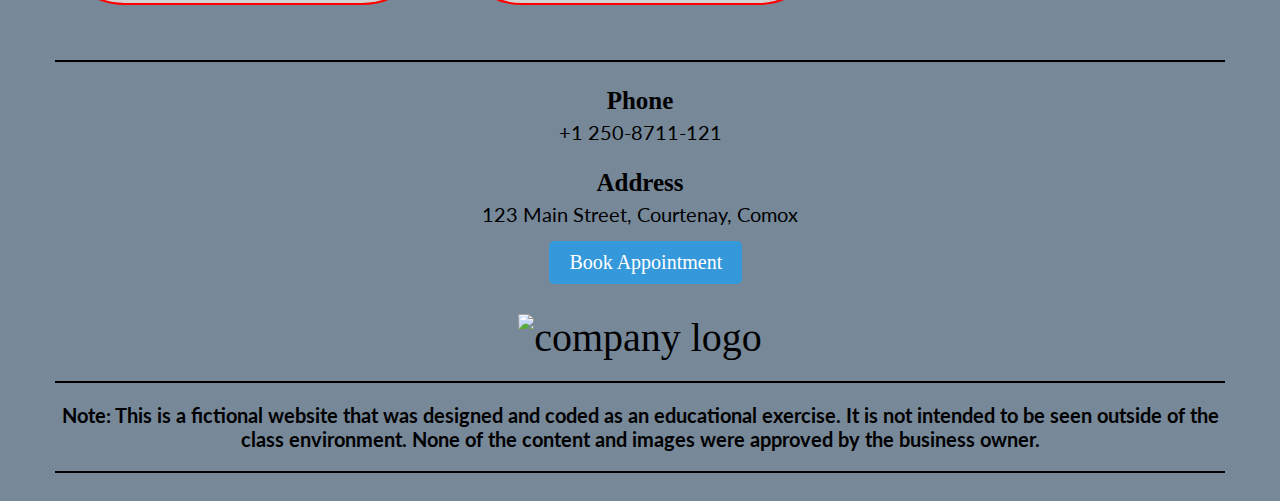
==== commit 1f01901e: "completed" ====
--- a/about.html
+++ b/about.html
@@ -130,6 +130,8 @@
                 <a href="contact.html" target="_blank">Book Appointment</a>
             </div>
         </section>
+        <img src="images/cropped-NC_logo_INC_white_June_2016-03.png" alt="company logo">
+
         <div class="disclaimer">
             <p><b>Note: This is a fictional website that was designed and coded as an educational exercise. It is not
                     intended to
--- a/styles.css
+++ b/styles.css
@@ -3,16 +3,29 @@
 }
 
 body {
-    background-color:lightslategray;
-    font-family: 'Ubuntu' sans-serif;
+    background-color: lightslategray;
+
 }
 
 /* working on header*/
 header {
-    background-color:black;
+    background-color: black;
     background-size: cover;
     background-repeat: no-repeat;
 
+
+}
+
+/* using two font styles*/
+h1,
+h2,
+h3 {
+    font-family: 'Ubuntu' Arial, Helvetica, sans-serif;
+
+}
+
+p {
+    font-family: 'Lato', sans-serif;
 
 }
 
@@ -53,7 +66,8 @@
     color: white;
     font-size: 3rem;
 }
-.nav-links a:hover{
+
+.nav-links a:hover {
     background-color: yellowgreen;
 }
 
@@ -73,14 +87,16 @@
 
 .fa-facebook {
     font-size: 4rem;
-    margin-left: 10rem;
+    margin-left: 4rem;
     color: blue;
+    text-align: center;
 }
 
 .fa-instagram {
     font-size: 4rem;
-    margin-left: 10rem;
+    margin-left: 4.5rem rem;
     color: red;
+    text-align: center;
 }
 
 .hamburger {
@@ -107,11 +123,13 @@
 
 .hero {
     position: relative;
-    
-}
-.hero img{
+
+}
+
+.hero img {
     width: 100%;
 }
+
 .hero video {
     width: 100%;
     display: none;
@@ -120,11 +138,13 @@
 .hero h1 {
     position: absolute;
     align-items: center;
-    left: 35%;
-    top: 5%;
-    color:black;
-    width: 30%;
-    font-size: 3rem;
+    left: 18%;
+    top: 3%;
+    color: white;
+    width: 70%;
+    font-size: 4rem;
+    background-color: black;
+    opacity: 50%;
 }
 
 .about {
@@ -133,15 +153,19 @@
     background-repeat: no-repeat;
     text-align: center;
     color: #333;
-
-}
-.about img{
-    width: 40rem;
+    border-bottom: 2px solid white;
+    max-width: 1170px;
+    margin: auto;
+    text-align: center;
+}
+
+.about img {
+    width: 80%;
 }
 
 .about h2 {
     font-size: 3rem;
-    color: darkred;
+    color: white;
 
 }
 
@@ -150,11 +174,11 @@
     justify-content: center;
     flex-direction: column;
     align-items: center;
-    padding: 20px;
+    text-align: center;
 }
 
 .about p {
-    font-size: 2rem;
+    font-size: 1.5rem;
     color: black;
     width: 100%;
 }
@@ -164,46 +188,61 @@
     text-align: center;
 }
 
-.service-content  {
+.service-content {
     display: flex;
     justify-content: center;
     align-items: center;
     text-align: center;
-
-}
+    margin-top: 50px;
+    max-width: 1170px;
+    margin: auto;
+    flex-wrap: wrap;
+}
+
 
 .service-content h2 {
     font-size: 3rem;
     margin-bottom: 20px;
-    color: black;
+    color: white;
     margin-right: 5%;
 }
-.service-content p{
-    font-size: 2rem;
-}
-.main-Service{
+
+.service-content p {
+    font-size: 1.5rem;
+    margin: auto;
+    margin-top: 40px;
+}
+
+.main-Service {
     max-width: 1170px;
     margin: auto;
     display: block;
     text-align: center;
-}
-.main-Service h2{
+    border-top: 2px solid white;
+
+}
+
+.main-Service h2 {
     font-size: 3rem;
     margin-top: 40px;
-}
-.main-Service p{
-    font-size: 2rem;
+    color: white;
+}
+
+.main-Service p {
+    font-size: 1.5rem;
     text-align: center;
 }
 
 .services-container {
     display: grid;
-    grid-gap: 10px; /* Adjust the gap between items */
+    grid-gap: 10px;
+    /* Adjust the gap between items */
     margin-top: 1px;
     text-align: center;
     max-width: 1170px;
     margin: auto;
 }
+
 .service-wrapper {
     margin-top: 50px;
     background-image: url('images/NMAS.png');
@@ -211,7 +250,7 @@
     padding: 45%;
     text-align: center;
     background-position: center;
-    color:white;
+    color: white;
 }
 
 .service-wrapper h3 {
@@ -241,7 +280,7 @@
     padding: 45%;
     text-align: center;
     background-position: center;
-    color:white;
+    color: white;
 }
 
 .service-wrapper-one h3 {
@@ -264,6 +303,7 @@
 .service-wrapper-one h3:active {
     transform: translateY(1px);
 }
+
 .service-wrapper-two {
     margin-top: 50px;
     background-image: url('images/tax.png');
@@ -271,7 +311,7 @@
     padding: 45%;
     text-align: center;
     background-position: center;
-    color:white;
+    color: white;
 }
 
 .service-wrapper-two h3 {
@@ -297,9 +337,10 @@
 
 .services a {
     text-decoration: none;
-    color: black;
-}
-.services a:hover{
+    color: white;
+}
+
+.services a:hover {
     background-color: yellowgreen;
 }
 
@@ -383,21 +424,29 @@
 /* Footer styles */
 
 footer {
-    background-color:lightslategray;
+    background-color: lightslategray;
     padding: 20px;
-    text-align: center;
-    
+
+}
+
+footer img {
+    width: 95%;
+    margin-top: 20px;
 }
 
 .contacts {
     display: block;
-    background-color:lightslategray;
+    background-color: lightslategray;
+    max-width: 1170px;
+    margin: auto;
+    text-align: center;
 }
 
 .contacts-details {
     flex-basis: 45%;
-    padding-right: 20px; /* Adjust spacing between contact details and map */
-margin-top: 40px;
+    padding-right: 20px;
+    /* Adjust spacing between contact details and map */
+    margin-top: 40px;
 }
 
 .contacts-details h2 {
@@ -416,10 +465,6 @@
     color: black;
 }
 
-.map{
-    margin-top: 80px;
-    margin-right: 50px;
-}
 .contacts-details p {
     margin-bottom: 15px;
     margin-top: 15px;
@@ -427,7 +472,8 @@
 }
 
 .social-links a {
-    margin-right: 10px; /* Adjust spacing between social media icons */
+    margin-right: 10px;
+    /* Adjust spacing between social media icons */
 }
 
 .appointment {
@@ -453,77 +499,64 @@
 .disclaimer {
     font-size: 2rem;
     margin-top: 20px;
-    border-bottom: 1px solid black;
-    border-top: 1px solid black;
+    border-bottom: 2px solid black;
+    border-top: 2px solid black;
+}
+
+.map {
+    margin-top: 20px;
+    margin-right: 10rem;
+    display: flex;
 }
 
 /* for services page*/
 /* Section containing services */
 .services-wrapper {
-    display: grid;
-    grid-template-columns: repeat(1, minmax(300px, 1fr));
-    gap: 20px;
-    padding: 20px;
+    display: flex;
     text-align: center;
     margin-top: 20px;
     max-width: 1170px;
     margin: auto;
-    
-}
-.service-one li{
-    list-style: circle;
- font-size: 16px;
- text-align: left;
- margin-left: 40%;
+
+}
+
+.service-one li {
+    border-collapse: collapse;
+    width: 100%;
 
 }
 
 /* Individual service */
-.service-one {
-    background-color: black;
-    padding: 20px;
-    border-radius: 8px;
-    color: aliceblue;
-
-}
-
-/* Service titles */
-.services-wrapper h3 {
+.service-one th {
+    border: 1px solid white;
+    padding: 8px;
+    font-size: 2rem;
+    text-align: center;
+    color: white;
+}
+
+.service-one tr {
+    border: 1px solid white;
+}
+
+/* Service links */
+.service-one a {
+    text-decoration: none;
+    color: black;
     font-size: 18px;
-    margin-bottom: 40px;
-}
-
-/* Service links */
-.service-one  a {
-    text-decoration: none;
-    color:white;
-    border: 2px solid red;
-    border-radius: 3px;
-    font-size: 18px;
-    padding: 5px;
-}
-.service-one a:hover{
-    background-color:gray;
-    color: black;
-}
-
-/* Service description */
-.services-wrapper p {
-    font-size: 16px;
-    margin-bottom: 15px;
-}
-
-/* Service lists */
-.services-wrapper ul {
-    list-style: none;
-    text-align: center;
-}
-
-/* Service list items */
-.services-wrapper li {
-    margin-bottom: 5px;
-}
-.coint{
+    padding: 10px;
+    font-size: 2rem;
+}
+
+
+.service-one td {
+    border: 1px solid white;
+    text-align: left;
+    padding: 8px;
+    font-size: 1rem;
+}
+
+.coint {
     text-align: center;
     border-top: 2px solid black;
 }
@@ -543,6 +576,7 @@
 .container-wrapper a:hover {
     background-color: black;
 }
+
 /*for about page
 -
 -
@@ -556,28 +590,32 @@
     padding: 20px;
     text-align: center;
     margin-top: 20px;
-    
+
 }
 
 .card-wrapper {
     border: 2px solid red;
     padding: 20px;
     border-radius: 50px;
-    background-color:lightgray;
-    color:black;
-}
-.card-wrapper img{
+    background-color: lightgray;
+    color: black;
+}
+
+.card-wrapper img {
     width: 65%;
 }
-.card-wrapper h2{
+
+.card-wrapper h2 {
     font-size: 4rem;
     color: darkred;
 }
-.card-wrapper:hover{
+
+.card-wrapper:hover {
     background-color: black;
     color: silver;
 }
-.card-wrapper p{
+
+.card-wrapper p {
     font-size: 1.5rem;
     margin-top: 20px;
 }
@@ -585,7 +623,7 @@
 
 /* Media query for larger desktop screens */
 @media (min-width: 1200px) {
-    
+
 
     .navbar {
         display: flex;
@@ -593,10 +631,11 @@
         max-width: 1170px;
         margin: auto;
     }
-    
+
     .navbar img {
         width: 30%;
     }
+
     .nav-links {
         display: flex;
         list-style: none;
@@ -616,82 +655,99 @@
 
     }
 
-   
+
 
     .menu-toggle {
         display: none;
     }
-    
-    .hero img{
-display: none;
+
+    .hero img {
+        display: none;
     }
 
     .hero video {
         width: 100%;
         display: inline-block;
     }
+
     .hero-content h1 {
-        font-size: 8rem;
-        width: 50%;
-        text-align: center;
-        margin-left: -10%;
+        font-size: 7rem;
+        width: 40%;
+        text-align: center;
+        margin-left: 10%;
         position: absolute;
         color: #fff;
-        background-color:black;
-        opacity: 70%;
-
-    }
+        background-color: black;
+        opacity: 40%;
+        top: 15%;
+
+    }
+
     .about h2 {
         font-size: 4rem;
     }
 
     .about p {
-        font-size: 2rem;
-        text-align: center;
-        margin-left: 100px;
-        margin-right: 100px;
-    }
-
-    .about{
+        font-size: 1.5rem;
+        text-align: center;
+margin-top: 20px;
+margin-bottom: 20px;
+    }
+
+    .about {
         max-width: 1170px;
         margin: auto;
     }
+
     footer {
         font-size: 4rem;
         max-width: 1170px;
         margin: auto;
         background-color: lightslategray;
     }
-/* starting styling for services */
-    .services{
+
+    /* starting styling for services */
+    .services {
         max-width: 1170px;
         margin: auto;
     }
-.services h2 {
+
+    .service-content h2 {
         font-size: 4rem;
-       
-    }
-    .main-Service{
+        color: white;
+
+    }
+
+    .main-Service {
         max-width: 1170px;
         margin: auto;
         display: block;
         text-align: center;
-    }
-    .main-Service h2{
+        border-top: 2px solid white;
+        margin-top: 50px;
+
+    }
+
+    .main-Service h2 {
         font-size: 3rem;
         margin-top: 40px;
-    }
-    .main-Service p{
-        font-size: 2rem;
-        text-align: center;
-    }
-    
+        color: white;
+    }
+
+    .main-Service p {
+        font-size: 1.5rem;
+        text-align: center;
+    }
+
     .services-container {
         display: grid;
-        grid-template-columns: repeat(3, 1fr); /* Three columns with equal width */
-        grid-gap: 10px; /* Adjust the gap between items */
+        grid-template-columns: repeat(3, 1fr);
+        /* Three columns with equal width */
+        grid-gap: 10px;
+        /* Adjust the gap between items */
         margin-top: 50px;
     }
+
     .service-wrapper {
         margin-top: 50px;
         background-image: url('images/NMAS.png');
@@ -699,31 +755,31 @@
         padding: 40%;
         text-align: center;
         background-position: center;
-        color:white;
-    }
-    
+        color: white;
+    }
+
     .service-wrapper h3 {
         font-size: 2.5rem;
         width: 20%;
         cursor: pointer;
         border: 1px solid black;
         padding: 5px;
-        transition: all 0.3s ease;
+        transition: all 3s ease;
         position: absolute;
         left: 14%;
         background-color: black;
         border-radius: 10px;
 
-    
-    }
-    
-    
+
+    }
+
+
     .service-wrapper h3:hover {
         background-color: #be1d1d;
-        font-size: 4rem;
-    }
-   
-    
+        font-size: 3rem;
+    }
+
+
     .service-wrapper-one {
         margin-top: 50px;
         background-image: url('images/Accounting.jpeg');
@@ -731,33 +787,34 @@
         padding: 40%;
         text-align: center;
         background-position: center;
-        color:white;
-    }
-    
+        color: white;
+    }
+
     .service-wrapper-one h3 {
         font-size: 2.5rem;
         width: 20%;
         cursor: pointer;
         border: 1px solid black;
         padding: 5px;
-        transition: all 0.3s ease;
         position: absolute;
         left: 39%;
         background-color: black;
         border-radius: 10px;
-
-    
-    
-    }
-    
+        transition: all 3s ease;
+
+
+
+    }
+
     .service-wrapper-one h3:hover {
         background-color: #be1d1d;
         font-size: 3rem;
     }
-    
+
     .service-wrapper-one h3:active {
         transform: translateY(0px);
     }
+
     .service-wrapper-two {
         margin-top: 50px;
         background-image: url('images/tax.png');
@@ -765,35 +822,35 @@
         padding: 40%;
         text-align: center;
         background-position: center;
-        color:white;
-    }
-    
+        color: white;
+    }
+
     .service-wrapper-two h3 {
         font-size: 2.5rem;
         width: 20%;
         cursor: pointer;
         border: 1px solid black;
         padding: 5px;
-        transition: all 0.3s ease;
         position: absolute;
         left: 65%;
         background-color: black;
         border-radius: 10px;
-    
-    
-    }
-    
-    
+        transition: all 3s ease;
+
+
+    }
+
+
     .service-wrapper-two h3:hover {
         background-color: #be1d1d;
         font-size: 3rem;
     }
-    
+
     .service-wrapper-two h3:active {
         transform: translateY(1px);
     }
-    
-    
+
+
     .contact {
         max-width: 1170px;
         text-align: center;
@@ -805,67 +862,79 @@
         font-size: 2rem;
 
     }
-    .coint{
+
+    .coint {
         max-width: 1170px;
         margin: auto;
     }
-    .container-wrapper{
+
+    .container-wrapper {
         font-size: 2rem;
     }
+
     footer {
-        background-color:lightslategray;
+        background-color: lightslategray;
         padding: 20px;
         text-align: center;
         max-width: 1170px;
         margin: auto;
-        
-    }
-    footer p{
+
+    }
+
+    footer p {
         font-size: 2rem;
     }
-    
+
+    footer img {
+        margin-top: 20px;
+        height: 120px;
+        width: 100%;
+    }
+
     .contacts {
         display: flex;
         justify-content: space-between;
         align-items: flex-start;
     }
-    
+
     .contacts-details {
         flex-basis: 45%;
-        padding-right: 20px; /* Adjust spacing between contact details and map */
-    }
-    
+        padding-right: 20px;
+        /* Adjust spacing between contact details and map */
+    }
+
     .contacts-details h2 {
         margin-bottom: 10px;
         color: black;
         margin-bottom: 10px;
     }
-    
+
     .contacts-details article {
         margin-bottom: 15px;
         margin-top: 15px;
     }
-    
+
     .contacts-details h3 {
-        font-size:2.5rem;
+        font-size: 2.5rem;
         margin-bottom: 5px;
         margin-top: 5px;
     }
-    
+
     .contacts-details p {
         margin-bottom: 5px;
         margin-top: 5px;
     }
-    
+
     .social-links a {
-        margin-right: 10px; /* Adjust spacing between social media icons */
-    }
-    
+        margin-right: 10px;
+        /* Adjust spacing between social media icons */
+    }
+
     .appointment {
         margin-top: 15px;
         margin-bottom: 15px;
     }
-    
+
     .appointment a {
         display: inline-block;
         padding: 10px 20px;
@@ -876,18 +945,22 @@
         border-radius: 10px;
         transition: background-color 0.3s ease;
     }
-    
+
     .appointment a:hover {
         background-color: black;
     }
-    
-  
+
+    .map {
+        margin-top: 80px;
+        margin-right: 50px;
+    }
+
 
     /* contact us page----
     --------
     ----
     */
-  
+
 
     label {
         font-size: 2rem;
@@ -897,11 +970,11 @@
     input[type="email"],
     textarea {
         font-size: 2rem;
-        
+
         margin-bottom: 20px;
     }
 
-   
+
     /* for about page*/
     .card {
         display: grid;
@@ -912,34 +985,85 @@
         margin-top: 80px;
         max-width: 1170px;
         margin: auto;
-        
-        
-    }
-    
+
+
+    }
+
     .card-wrapper {
         border: 2px solid red;
         padding: 20px;
         border-radius: 70px;
-        background-color:lightgray;
-        color:black;
-    }
-    .card-wrapper img{
+        background-color: lightgray;
+        color: black;
+    }
+
+    .card-wrapper img {
         width: 100%;
     }
-    .card-wrapper h2{
+
+    .card-wrapper h2 {
         font-size: 4rem;
         color: darkred;
     }
-    .card-wrapper p{
+
+    .card-wrapper p {
         font-size: 1.5rem;
         width: 95%;
         margin-top: 20px;
     }
-    .card-wrapper:hover{
+
+    .card-wrapper:hover {
         background-color: black;
         color: silver;
         opacity: 70%;
     }
-    
-    
+
+    /*for service page*/
+    .services-wrapper {
+        display: flex;
+        padding: 20px;
+        text-align: center;
+        margin-top: 20px;
+        max-width: 1170px;
+        margin: auto;
+
+    }
+
+    .service-one li {
+        border-collapse: collapse;
+        width: 100%;
+
+    }
+
+    /* Individual service */
+    .service-one th {
+        border: 1px solid white;
+        padding: 8px;
+        font-size: 3.5rem;
+        text-align: center;
+        color: white;
+    }
+
+    .service-one tr {
+        border: 1px solid white;
+    }
+
+    /* Service links */
+    .service-one a {
+        text-decoration: none;
+        font-size: 18px;
+        padding: 10px;
+        font-size: 3rem;
+        text-align: center;
+        color: black;
+    }
+
+
+    .service-one td {
+        border: 1px solid white;
+        text-align: center;
+        padding: 8px;
+        font-size: 2rem;
+    }
+
 }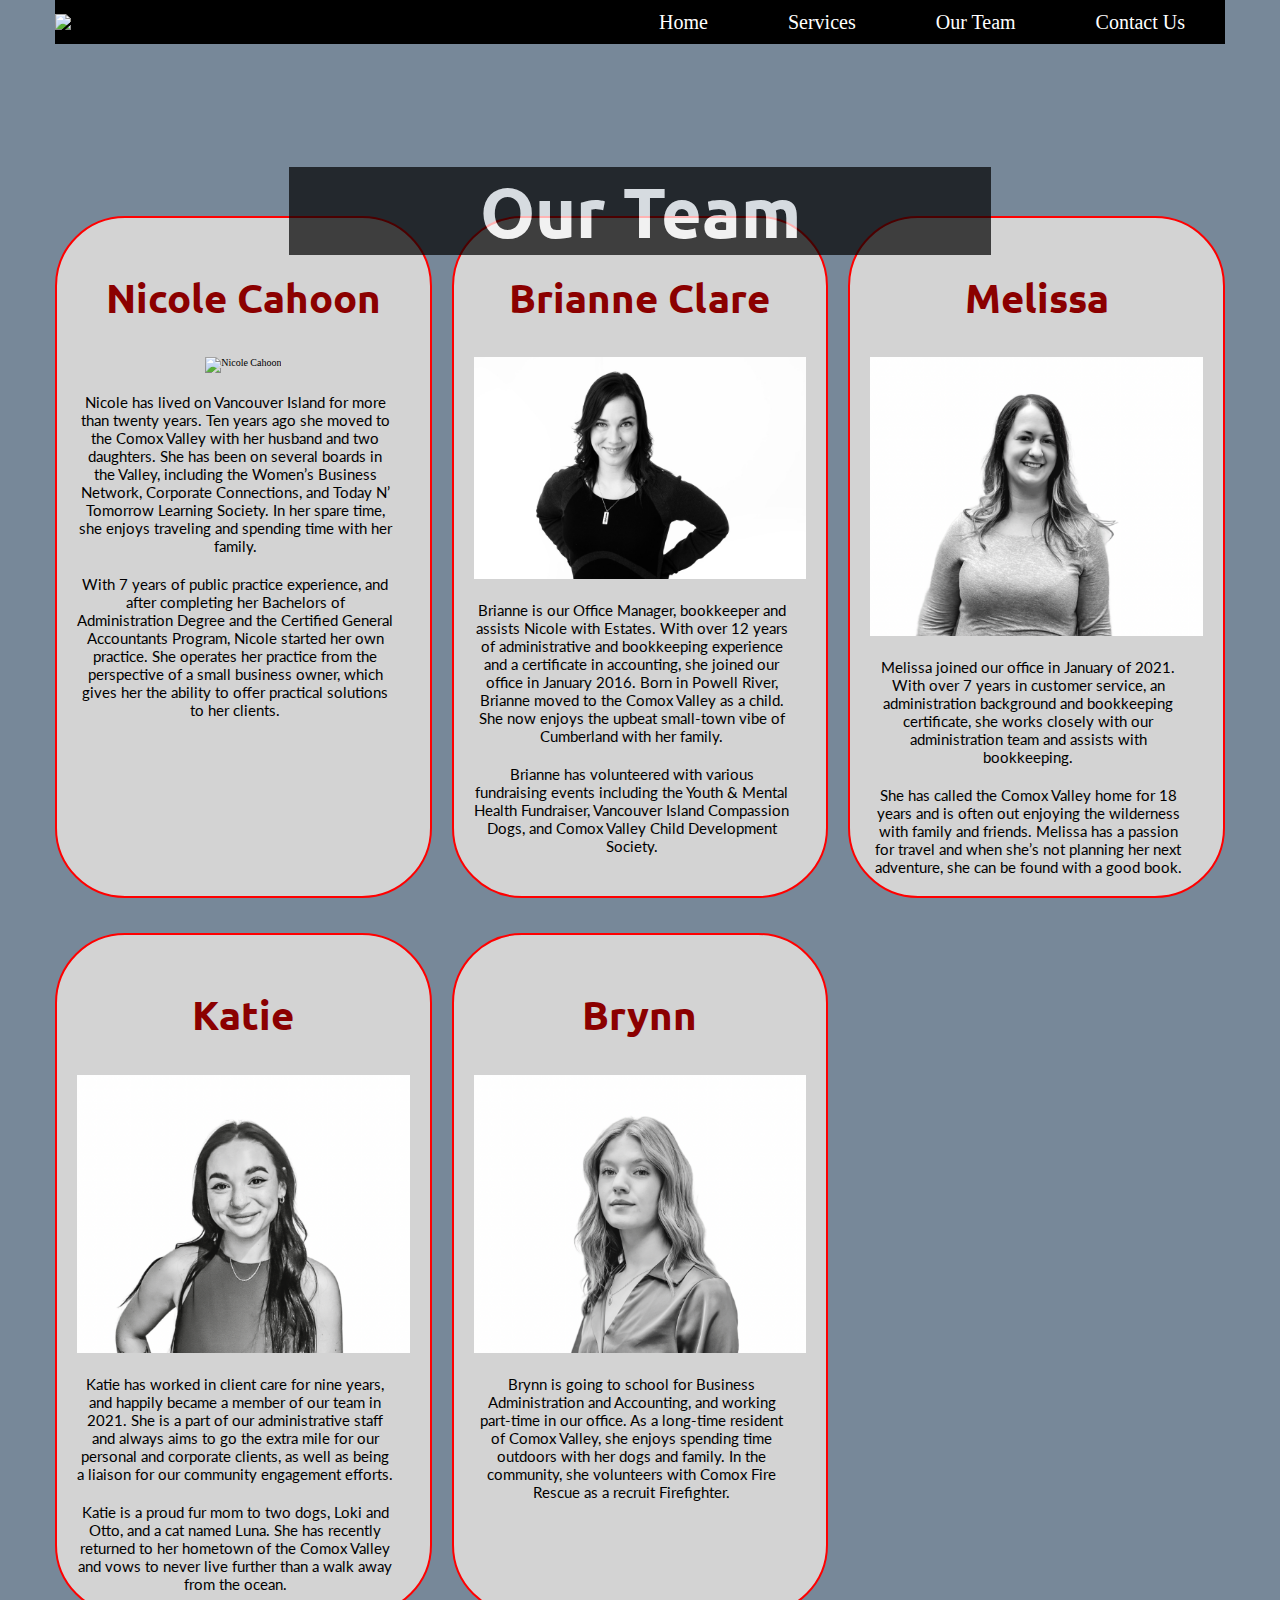
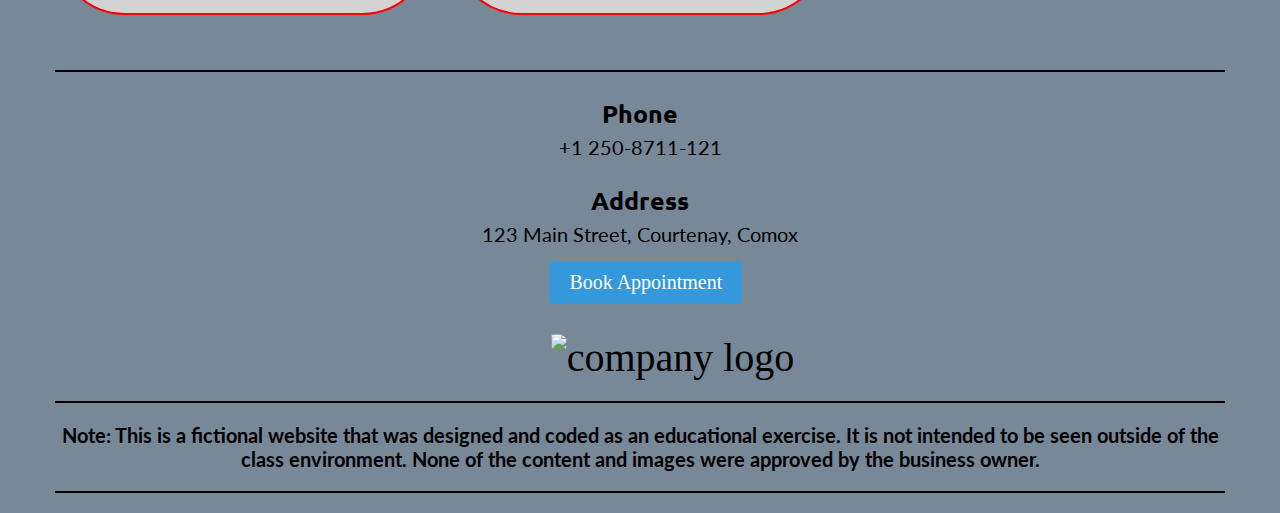
==== commit e6091373: "completed changing video and also changed humburger" ====
--- a/about.html
+++ b/about.html
@@ -23,35 +23,36 @@
         }
 
     </script>
+    <script src="https://cdnjs.cloudflare.com/ajax/libs/font-awesome/6.4.2/js/all.min.js"
+    integrity="sha512-z3gLpd7yknf1YoNbCzqRKc4qyor8gaKU1qmn+CShxbuBusANI9QpRohGBreCFkKxLhei6S9CQXFEbbKuqLg0DA=="
+    crossorigin="anonymous" referrerpolicy="no-referrer"></script>
+
 </head>
 
 <body>
     <header>
         <nav class="navbar">
-
             <img src="images/cropped-NC_logo_INC_white_June_2016-03.png" alt="company logo">
-
-            <button class="menu-toggle" onclick="toggleMenu()" aria-label="Toggle navigation">
-                <span class="hamburger"></span>
-                <span class="hamburger"></span>
-                <span class="hamburger"></span>
-            </button>
-            <ul class="nav-links" id="menu">
-                <li><a href="index.html">Home</a></li>
-                <li><a href="services.html">Services</a></li>
-                <li><a href="about.html">Our Team</a></li>
-                <li><a href="contact.html"> Contact Us</a></li>
-            </ul>
+            <div class="link-wrapper">
+                <a class="toggle" onclick="toggleMenu()">
+                    <i class="fa fa-bars" aria-hidden="true"></i>
+                </a>
+                <ul class="nav-links" id="menu">
+                    <li><a href="index.html">Home</a></li>
+                    <li><a href="services.html">Services</a></li>
+                    <li><a href="about.html">Our Team</a></li>
+                    <li><a href="contact.html">Contact Us</a></li>
+                </ul>
+            </div>
         </nav>
     </header>
     <main>
         <section class="hero">
-            <img src="images\.jpg" alt="Accounting">
+            <img src="images/home.jpg" alt="Accounting">
 
             <video autoplay muted loop playsinline>
-                <source
-                    src="C:\Users\patha\OneDrive\Documents\Html Project\project-u8312\images\y2mate.com - Accounting Business Promotion in 2D Animation Style_1080p.mp4"
-                    type="video/mp4">
+                <source src="images/final video (1).mp4" type="video/mp4">
+
             </video>
 
             <div class="hero-content">
--- a/styles.css
+++ b/styles.css
@@ -4,14 +4,19 @@
 
 body {
     background-color: lightslategray;
-
+    margin: 0px;
+   
 }
 
 /* working on header*/
+
 header {
     background-color: black;
     background-size: cover;
     background-repeat: no-repeat;
+   
+
+   
 
 
 }
@@ -20,7 +25,7 @@
 h1,
 h2,
 h3 {
-    font-family: 'Ubuntu' Arial, Helvetica, sans-serif;
+    font-family: 'Ubuntu' ,sans-serif;
 
 }
 
@@ -35,17 +40,12 @@
     display: flex;
     align-items: center;
     justify-content: space-between;
-
-}
-
-
-
-/*styling for logo */
+}
+
 .navbar img {
     width: 40%;
 }
 
-/* styles for navigation links */
 .nav-links {
     display: none;
     list-style: none;
@@ -58,7 +58,6 @@
 
 .nav-links li {
     margin-bottom: 10px;
-
 }
 
 .nav-links a {
@@ -70,9 +69,13 @@
 .nav-links a:hover {
     background-color: yellowgreen;
 }
-
-/* Humburger menu*/
-/* Styles for the hamburger menu */
+.link-wrapper a{
+    text-decoration: none;
+    color: #fff;
+    margin-left: -40px;
+}
+.toggle i{
+font-size: 24px;}
 .menu-toggle {
     background: none;
     border: none;
@@ -84,7 +87,6 @@
     flex-direction: column;
     justify-content: space-between;
 }
-
 .fa-facebook {
     font-size: 4rem;
     margin-left: 4rem;
@@ -123,11 +125,11 @@
 
 .hero {
     position: relative;
-
 }
 
 .hero img {
     width: 100%;
+    display: block;
 }
 
 .hero video {
@@ -135,17 +137,18 @@
     display: none;
 }
 
-.hero h1 {
+.hero-content h1 {
     position: absolute;
-    align-items: center;
-    left: 18%;
-    top: 3%;
-    color: white;
-    width: 70%;
+    left: 10%;
+    top: 1%;
+    color: #fff;
+    width: 80%;
     font-size: 4rem;
     background-color: black;
-    opacity: 50%;
-}
+    opacity: 80%;
+    text-align: center;
+}
+
 
 .about {
 
@@ -154,9 +157,9 @@
     text-align: center;
     color: #333;
     border-bottom: 2px solid white;
-    max-width: 1170px;
-    margin: auto;
-    text-align: center;
+   
+    text-align: center;
+
 }
 
 .about img {
@@ -194,8 +197,6 @@
     align-items: center;
     text-align: center;
     margin-top: 50px;
-    max-width: 1170px;
-    margin: auto;
     flex-wrap: wrap;
 }
 
@@ -214,8 +215,6 @@
 }
 
 .main-Service {
-    max-width: 1170px;
-    margin: auto;
     display: block;
     text-align: center;
     border-top: 2px solid white;
@@ -239,8 +238,7 @@
     /* Adjust the gap between items */
     margin-top: 1px;
     text-align: center;
-    max-width: 1170px;
-    margin: auto;
+    
 }
 
 .service-wrapper {
@@ -430,15 +428,14 @@
 }
 
 footer img {
-    width: 95%;
-    margin-top: 20px;
+    width: 60%;
+    margin-top: 30px;
+margin-left: 65px;
 }
 
 .contacts {
     display: block;
     background-color: lightslategray;
-    max-width: 1170px;
-    margin: auto;
     text-align: center;
 }
 
@@ -505,7 +502,6 @@
 
 .map {
     margin-top: 20px;
-    margin-right: 10rem;
     display: flex;
 }
 
@@ -515,8 +511,6 @@
     display: flex;
     text-align: center;
     margin-top: 20px;
-    max-width: 1170px;
-    margin: auto;
 
 }
 
@@ -622,9 +616,12 @@
 
 
 /* Media query for larger desktop screens */
-@media (min-width: 1200px) {
-
-
+@media (min-width: 768px) {
+
+header{
+    max-width: 1170px;
+    margin: auto;
+}
     .navbar {
         display: flex;
         align-items: center;
@@ -643,24 +640,27 @@
     }
 
     .nav-links li {
-        margin-right: auto;
+        margin-right:  40px;;
         /* Add some space between the list items */
     }
 
     .nav-links a {
         text-decoration: none;
         color: white;
-        font-size: 2.5rem;
-        margin-left: 100px;
-
-    }
-
-
-
-    .menu-toggle {
-        display: none;
-    }
-
+        font-size: 2rem;
+        margin-left: 40px;
+
+    }
+
+.toggle i{
+    display: none;
+}
+
+   
+.hero{
+    max-width: 1170px;
+    margin: auto;
+}
     .hero img {
         display: none;
     }
@@ -672,17 +672,20 @@
 
     .hero-content h1 {
         font-size: 7rem;
-        width: 40%;
-        text-align: center;
-        margin-left: 10%;
+        width: 60%;
+        text-align: center;
         position: absolute;
         color: #fff;
         background-color: black;
-        opacity: 40%;
-        top: 15%;
-
-    }
-
+        opacity: 70%;
+        top: 50%; 
+        left: 20%;
+
+    }
+.about{
+    max-width: 1170px;
+    margin: auto;
+}
     .about h2 {
         font-size: 4rem;
     }
@@ -690,14 +693,21 @@
     .about p {
         font-size: 1.5rem;
         text-align: center;
-margin-top: 20px;
-margin-bottom: 20px;
-    }
-
-    .about {
-        max-width: 1170px;
-        margin: auto;
-    }
+        margin-top: 20px;
+        margin-bottom: 20px;
+    }
+.services{
+    max-width: 1170px;
+    margin: auto;
+}
+.main-Service{
+    max-width: 1170px;
+    margin: auto;
+}
+.services-container{
+    max-width: 1170px;
+    margin: auto;
+}
 
     footer {
         font-size: 4rem;
@@ -760,13 +770,13 @@
 
     .service-wrapper h3 {
         font-size: 2.5rem;
-        width: 20%;
+        width: fit-content;
         cursor: pointer;
         border: 1px solid black;
         padding: 5px;
         transition: all 3s ease;
-        position: absolute;
-        left: 14%;
+        position:relative;
+        left: 1%;
         background-color: black;
         border-radius: 10px;
 
@@ -792,12 +802,12 @@
 
     .service-wrapper-one h3 {
         font-size: 2.5rem;
-        width: 20%;
+        width:fit-content;
         cursor: pointer;
         border: 1px solid black;
         padding: 5px;
-        position: absolute;
-        left: 39%;
+        position: relative;
+        left: 3%;
         background-color: black;
         border-radius: 10px;
         transition: all 3s ease;
@@ -813,6 +823,8 @@
 
     .service-wrapper-one h3:active {
         transform: translateY(0px);
+        transition-timing-function: cubic-bezier(0.075, 0.82, 0.165, 1);
+    touch-action: cross-slide-x;
     }
 
     .service-wrapper-two {
@@ -827,12 +839,12 @@
 
     .service-wrapper-two h3 {
         font-size: 2.5rem;
-        width: 20%;
+        width: fit-content;
         cursor: pointer;
         border: 1px solid black;
         padding: 5px;
-        position: absolute;
-        left: 65%;
+        position: relative;
+        left: 1%;
         background-color: black;
         border-radius: 10px;
         transition: all 3s ease;
@@ -887,8 +899,7 @@
 
     footer img {
         margin-top: 20px;
-        height: 120px;
-        width: 100%;
+        width: 50%;
     }
 
     .contacts {
